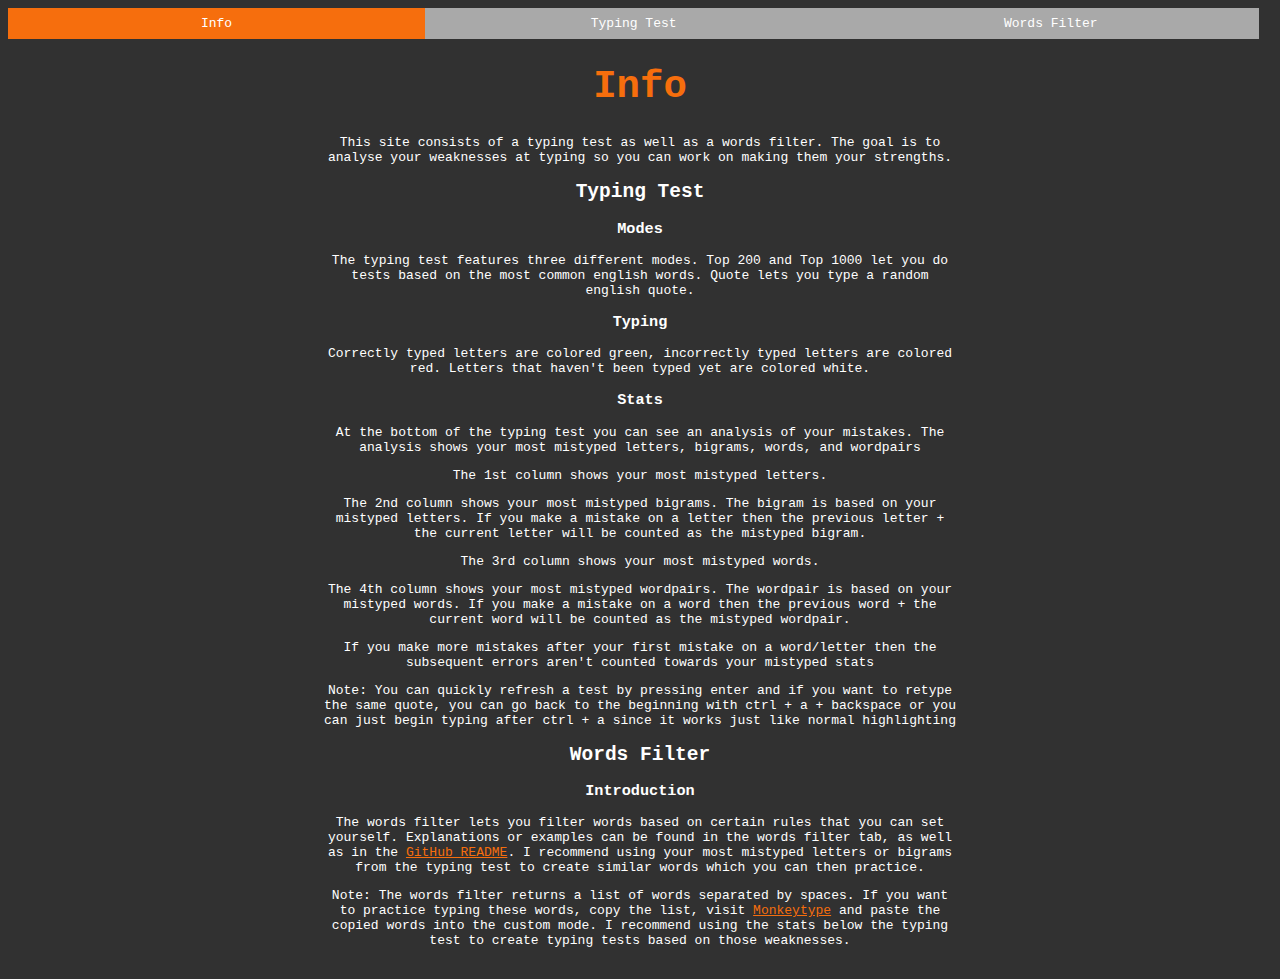
==== info.html @ cb87e636 "more info added to info.html" ====
<!DOCTYPE html>
<html lang="en">
<head>
<!-- Google Analytics -->
<script>
  (function(i,s,o,g,r,a,m){i['GoogleAnalyticsObject']=r;i[r]=i[r]||function(){
  (i[r].q=i[r].q||[]).push(arguments)},i[r].l=1*new Date();a=s.createElement(o),
  m=s.getElementsByTagName(o)[0];a.async=1;a.src=g;m.parentNode.insertBefore(a,m)
  })(window,document,'script','https://www.google-analytics.com/analytics.js','ga');
  
  ga('create', 'UA-XXXXX-Y', 'auto');
  ga('send', 'pageview');
</script>
<!-- End Google Analytics -->
<meta charset="utf-8">
<meta name="viewport" content="width=device-width, initial-scale=1.0">
<link rel="stylesheet" href="styles\styles.css">
<link rel='icon' href="info.ico" type='image-x-icon'/>
<title>Info</title>
</head>
<body>
  <header>
    <nav>
      <ul>
        <li><a href="info.html" class="headerlink active" title="Go to Info Page" class="active">Info</a></li>
        <li><a href="index.html" class="headerlink" title="Go to Typing Section" >Typing Test</a></li>
        <li><a href="words-filter.html" class="headerlink" title="Go to Words Filter">Words Filter</a></li>
        <div style="clear: both;"></div>
      </ul>
    </nav>
  </header>
  <main style="text-align: center; width: 50%;margin: auto;">
    <h1>Info</h1>
    <p>This site consists of a typing test as well as a words filter. The goal is to analyse your weaknesses at typing so you can work on making them your strengths.</p>
    <h2>Typing Test</h2>
    <h3>Modes</h3>
    <p>The typing test features three different modes. Top 200 and Top 1000 let you do tests based on the most common english words. Quote lets you type a random english quote.</p>
    <h3>Typing</h3>
    <p>Correctly typed letters are colored green, incorrectly typed letters are colored red. Letters that haven't been typed yet are colored white.</p>
    <h3>Stats</h3>
    <p>At the bottom of the typing test you can see an analysis of your mistakes. The analysis shows your most mistyped letters, bigrams, words, and wordpairs</p>
    <p>
      <p>The <span class="mark">1st</span> column shows your most mistyped letters.</p>
      <p>The <span class="mark">2nd</span> column shows your most mistyped bigrams. The bigram is based on your mistyped letters. If you make a mistake on a letter then the previous letter + the current letter will be counted as the mistyped bigram.</p>
      <p>The <span class="mark">3rd</span> column shows your most mistyped words.</p>
      <p>The <span class="mark">4th</span> column shows your most mistyped wordpairs. The wordpair is based on your mistyped words. If you make a mistake on a word then the previous word + the current word will be counted as the mistyped wordpair.</p>
      <p class="mark">If you make more mistakes after your first mistake on a word/letter then the subsequent errors aren't counted towards your mistyped stats</p>
    </p>
    <p>Note: You can quickly refresh a test by pressing <kbd class="mark">enter</kbd> and if you want to retype the same quote, you can go back to the beginning
       with <kbd class="mark">ctrl + a + backspace</kbd> or you can just begin typing after <kbd class="mark">ctrl + a</kbd> since it works just like normal highlighting</p>
    <h2>Words Filter</h2>
    <h3>Introduction</h3>
    <p>The words filter lets you filter words based on certain rules that you can set yourself. Explanations or examples can be found in the words filter tab, as well as in the <a id="link" href="https://github.com/GFruit/words-filter/blob/master/README.md#words-filter" target="_blank">GitHub README</a>.
      I recommend using your most mistyped letters or bigrams from the typing test to create similar words which you can then practice.
    </p>
    <p>Note: The words filter returns a list of words separated by spaces. If you want to practice typing these words, copy the list, visit
      <a href="https://monkeytype.com/" target="_blank" id="link">Monkeytype</a> and paste the copied words into the custom mode. I recommend using the stats below the typing test to create typing tests based on those weaknesses.
    </p>
  </main>
</body>
</html>
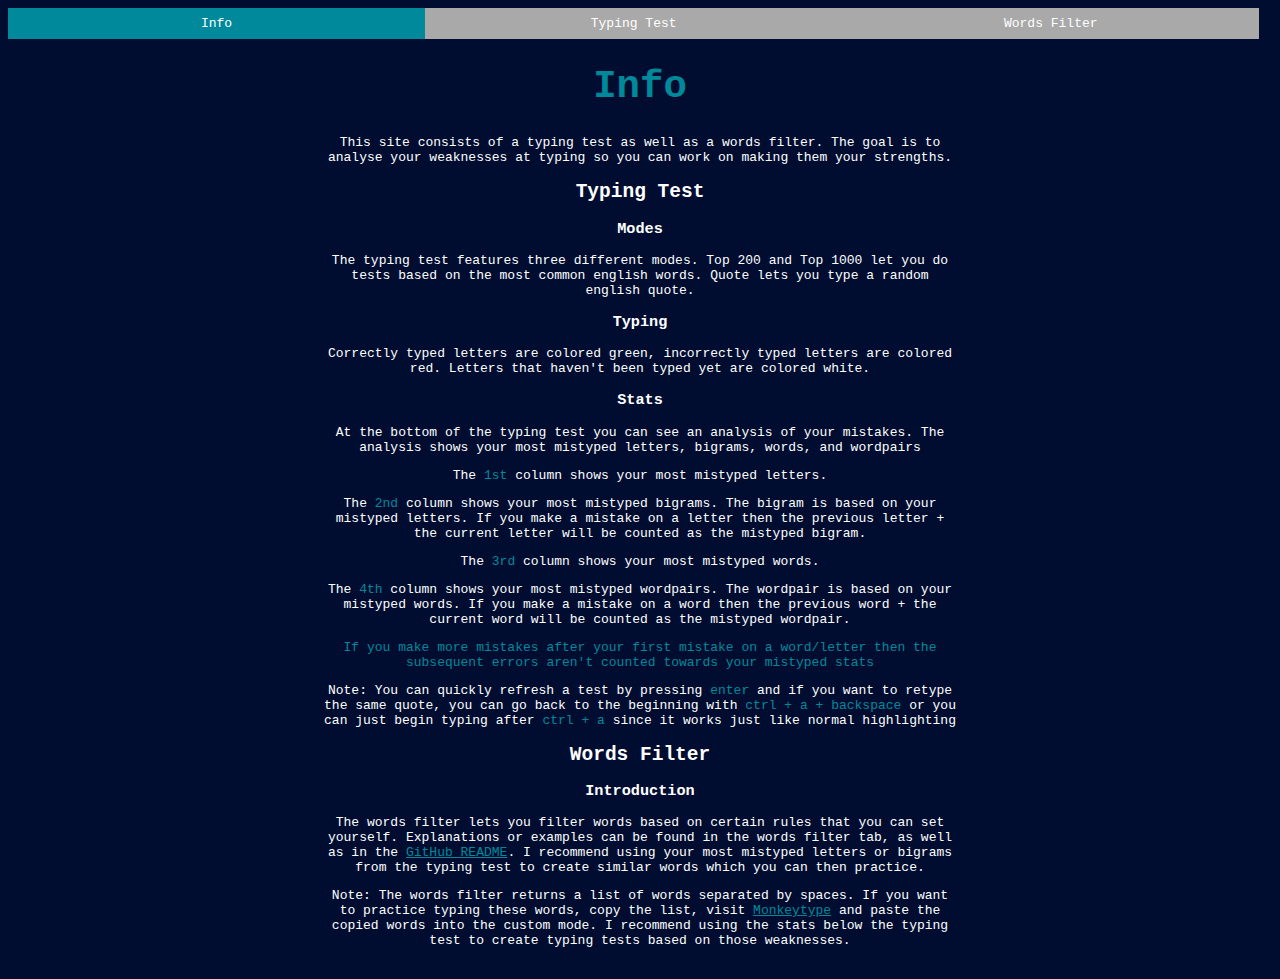
==== commit 8c145651: "shortened code with functions" ====
--- a/info.html
+++ b/info.html
@@ -1,6 +1,14 @@
 <!DOCTYPE html>
 <html lang="en">
 <head>
+<!-- Google Tag Manager -->
+<script>(function(w,d,s,l,i){w[l]=w[l]||[];w[l].push({'gtm.start':
+  new Date().getTime(),event:'gtm.js'});var f=d.getElementsByTagName(s)[0],
+  j=d.createElement(s),dl=l!='dataLayer'?'&l='+l:'';j.async=true;j.src=
+  'https://www.googletagmanager.com/gtm.js?id='+i+dl;f.parentNode.insertBefore(j,f);
+  })(window,document,'script','dataLayer','GTM-PQCRP34');
+</script>
+<!-- End Google Tag Manager -->
 <!-- Google Analytics -->
 <script>
   (function(i,s,o,g,r,a,m){i['GoogleAnalyticsObject']=r;i[r]=i[r]||function(){
@@ -15,10 +23,14 @@
 <meta charset="utf-8">
 <meta name="viewport" content="width=device-width, initial-scale=1.0">
 <link rel="stylesheet" href="styles\styles.css">
-<link rel='icon' href="info.ico" type='image-x-icon'/>
+<link rel='icon' href="infov2.ico" type='image-x-icon'/>
 <title>Info</title>
 </head>
 <body>
+  <!-- Google Tag Manager (noscript) -->
+<noscript><iframe src="https://www.googletagmanager.com/ns.html?id=GTM-PQCRP34"
+  height="0" width="0" style="display:none;visibility:hidden"></iframe></noscript>
+  <!-- End Google Tag Manager (noscript) -->
   <header>
     <nav>
       <ul>
@@ -57,5 +69,6 @@
       <a href="https://monkeytype.com/" target="_blank" id="link">Monkeytype</a> and paste the copied words into the custom mode. I recommend using the stats below the typing test to create typing tests based on those weaknesses.
     </p>
   </main>
+  <script src="js/favicon.js"></script>
 </body>
 </html>